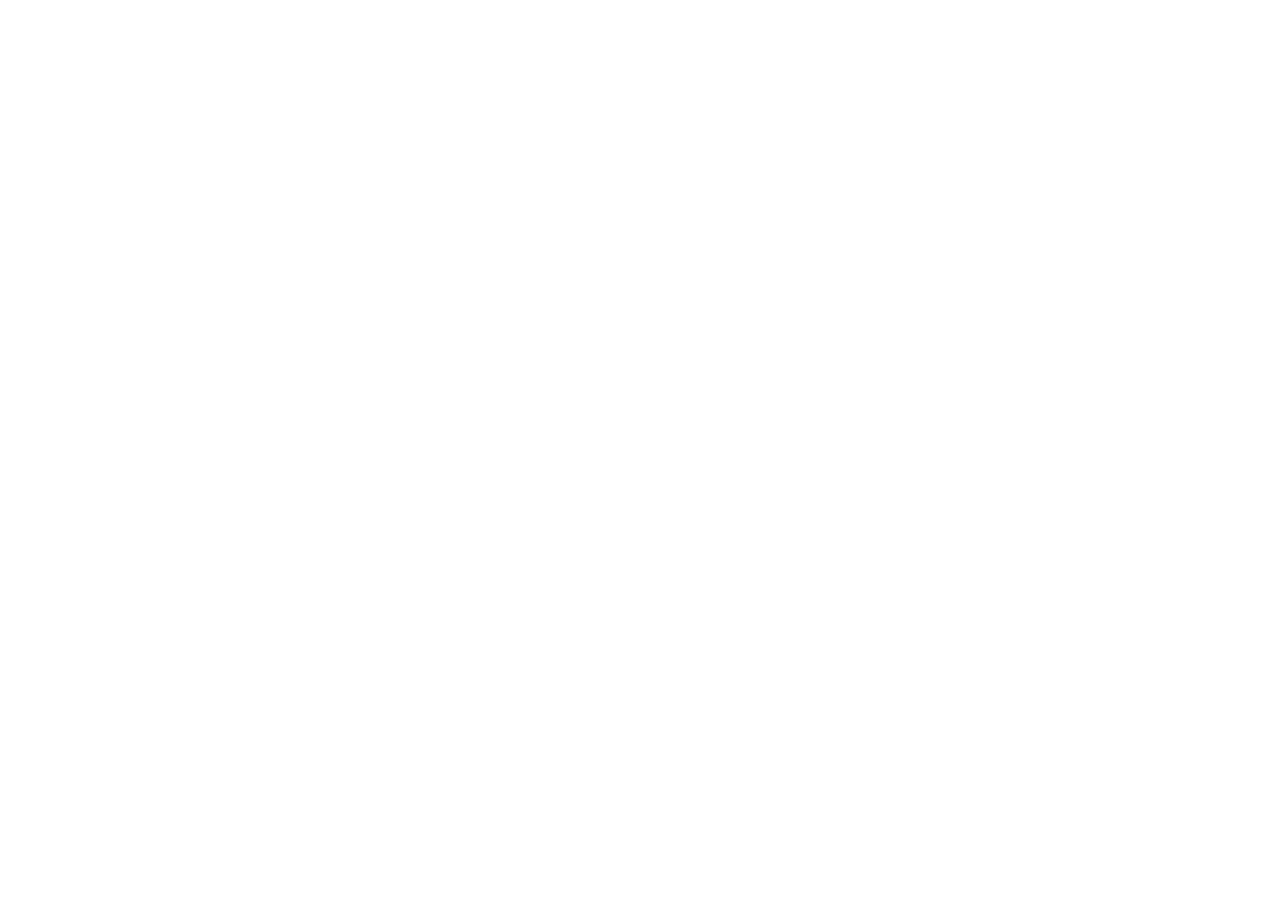
==== index.html @ 7f8d06f9 "Initial commit" ====
<!DOCTYPE html>
<html lang="en">

<head>
  <meta charset="UTF-8">
  <meta http-equiv="X-UA-Compatible" content="IE=edge">
  <meta name="viewport" content="width=device-width, initial-scale=1.0">
  <title>APOD NASA</title>
</head>

<body>


</body>

</html>
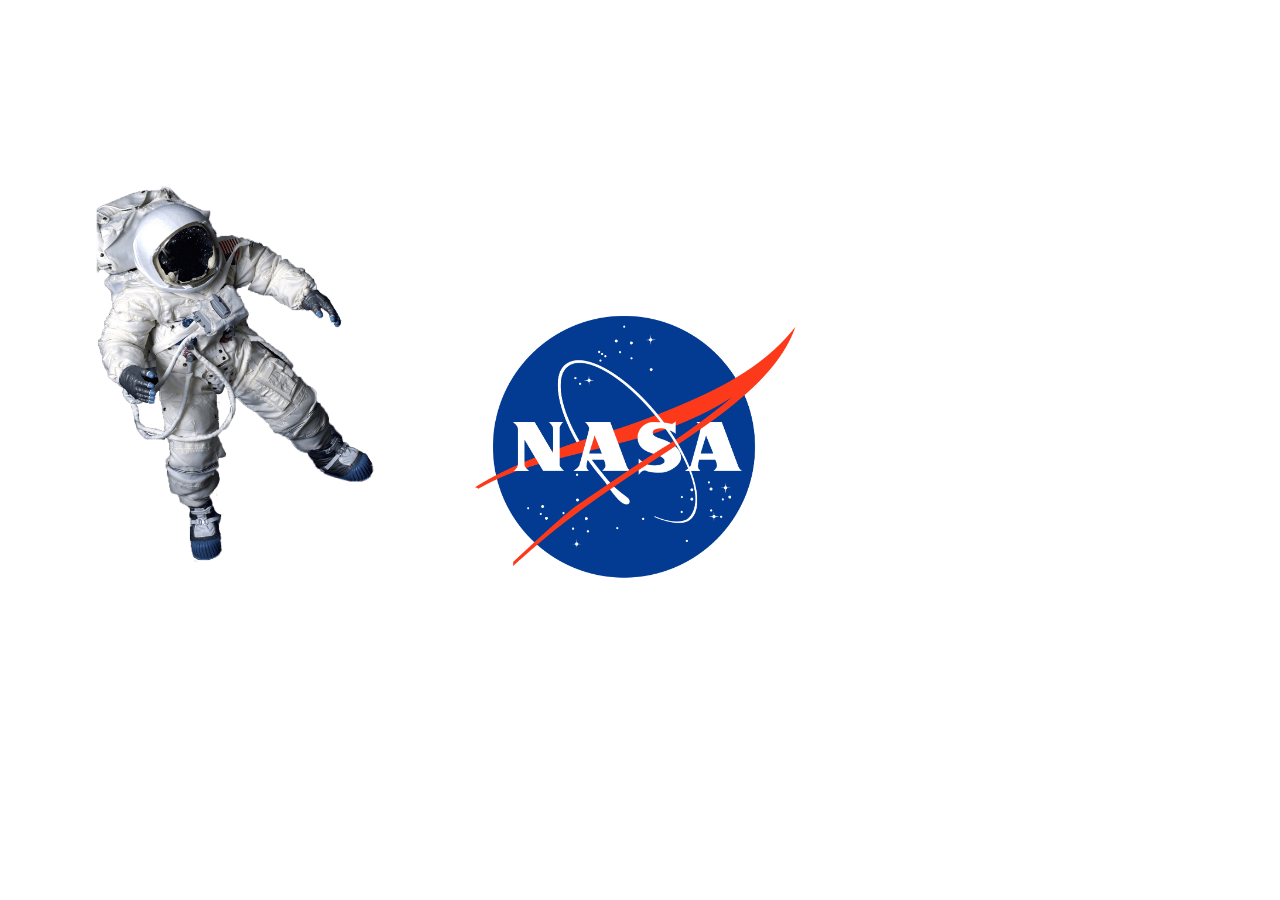
==== commit 645bf325: "Redirecionando o CSS" ====
--- a/index.html
+++ b/index.html
@@ -1,15 +1,27 @@
 <!DOCTYPE html>
-<html lang="en">
+<html lang="pt-br">
 
 <head>
   <meta charset="UTF-8">
   <meta http-equiv="X-UA-Compatible" content="IE=edge">
   <meta name="viewport" content="width=device-width, initial-scale=1.0">
+  <link rel="stylesheet" href="./capa.css">
   <title>APOD NASA</title>
 </head>
 
 <body>
-
+  <section>
+    <div class="card">
+      <div class="circl"></div>
+      <div class="content">
+        <h2>Olá, explorador!</h2>
+        <p>Explore o universo e capture uma foto com uma descrição.</p>
+        <button class="botao"><a href="./assets/principal.html">Explorar</a></button>
+      </div>
+      <img src="./assets/img/NASA_logo.svg.png" alt="logo da nasa">
+    </div>
+    <img class="astronauta" src="./assets/img/Foto-de-Astronauta-PNG.png" alt="astronauta">
+  </section>
 
 </body>
 
--- a/capa.css
+++ b/capa.css
@@ -0,0 +1,147 @@
+@import url("https://fonts.googleapis.com/css2?family=Poppins:wght@300;400;500;600;700;800;900&display=swap");
+* {
+  margin: 0;
+  padding: 0;
+  box-sizing: border-box;
+  font-family: "Poppins", sans-serif;
+}
+body {
+  display: flex;
+  justify-content: center;
+  align-items: center;
+  min-height: 100vh;
+  background-image: url(/assets/img/terra.jpeg);
+  background-repeat: no-repeat;
+  background-size: cover;
+  background-position: center center;
+}
+
+.card {
+  position: relative;
+  width: 600px;
+  height: 350px;
+  background: transparent;
+  border-radius: 20px;
+  display: flex;
+  align-items: center;
+  border-radius: 20px;
+  transition: 1s;
+}
+.card:hover {
+  background: #ebe9e9;
+  transition: 1s;
+}
+
+.card .circle {
+  position: absolute;
+  top: 0;
+  left: 0;
+  width: 100%;
+  height: 100%;
+}
+.card .circle:hover {
+  content: "";
+  position: absolute;
+  top: 0;
+  left: 0;
+  width: 100%;
+  height: 100%;
+  background: #0065c3;
+  clip-rule: circle(120px at center);
+  transition: 0.5s;
+}
+.card:hover.circle:before {
+  background: #ebe9e9;
+  clip-path: circle(400px at center);
+}
+.card img {
+  position: absolute;
+  top: 50%;
+  left: 50%;
+  transform: translate(-50%, -50%);
+  height: 300px;
+  pointer-events: none;
+  transition: 0.5s;
+}
+.card:hover img {
+  left: 92%;
+  height: 500px;
+}
+.card .content {
+  position: relative;
+  width: 50%;
+  left: 20%;
+  padding: 20px 20px 20px 40px;
+  transition: 0.5s;
+  opacity: 0;
+  visibility: hidden;
+}
+.card:hover .content {
+  left: 0;
+  opacity: 1;
+  visibility: visible;
+}
+.card .content h2 {
+  color: rgb(0, 0, 0);
+  text-transform: uppercase;
+
+  font-size: 2em;
+  line-height: 1em;
+
+  padding: 20px 20px 20px 40px;
+}
+.card .content {
+  color: rgb(2, 1, 1);
+}
+
+.botao {
+  padding: 1.3em 3em;
+  font-size: 12px;
+  text-transform: uppercase;
+  letter-spacing: 2.5px;
+  font-weight: 500;
+  color: #000;
+  background-color: #fff;
+  border: none;
+  border-radius: 45px;
+  box-shadow: 0px 8px 15px rgba(0, 0, 0, 0.1);
+  transition: all 0.3s ease 0s;
+  cursor: pointer;
+  outline: none;
+}
+a {
+  text-decoration: none;
+  color: #ebe9e9;
+}
+
+button:hover {
+  background-color: #0065c3;
+  box-shadow: 0px 15px 20px rgba(240, 240, 243, 0);
+  color: #fff;
+  transform: translateY(7px);
+}
+
+button:active {
+  transform: translateY(-1px);
+}
+
+.astronauta {
+  position: absolute;
+  top: 20%;
+  right: 70%;
+  transform: translate(-50%, -50%);
+  max-width: 300px;
+  transform: translatey(0px);
+  animation: float 5s ease-in-out infinite;
+}
+@keyframes float {
+  0% {
+    transform: translatey(0px);
+  }
+  50% {
+    transform: translatey(-108px);
+  }
+  100% {
+    transform: translatey(0px);
+  }
+}
